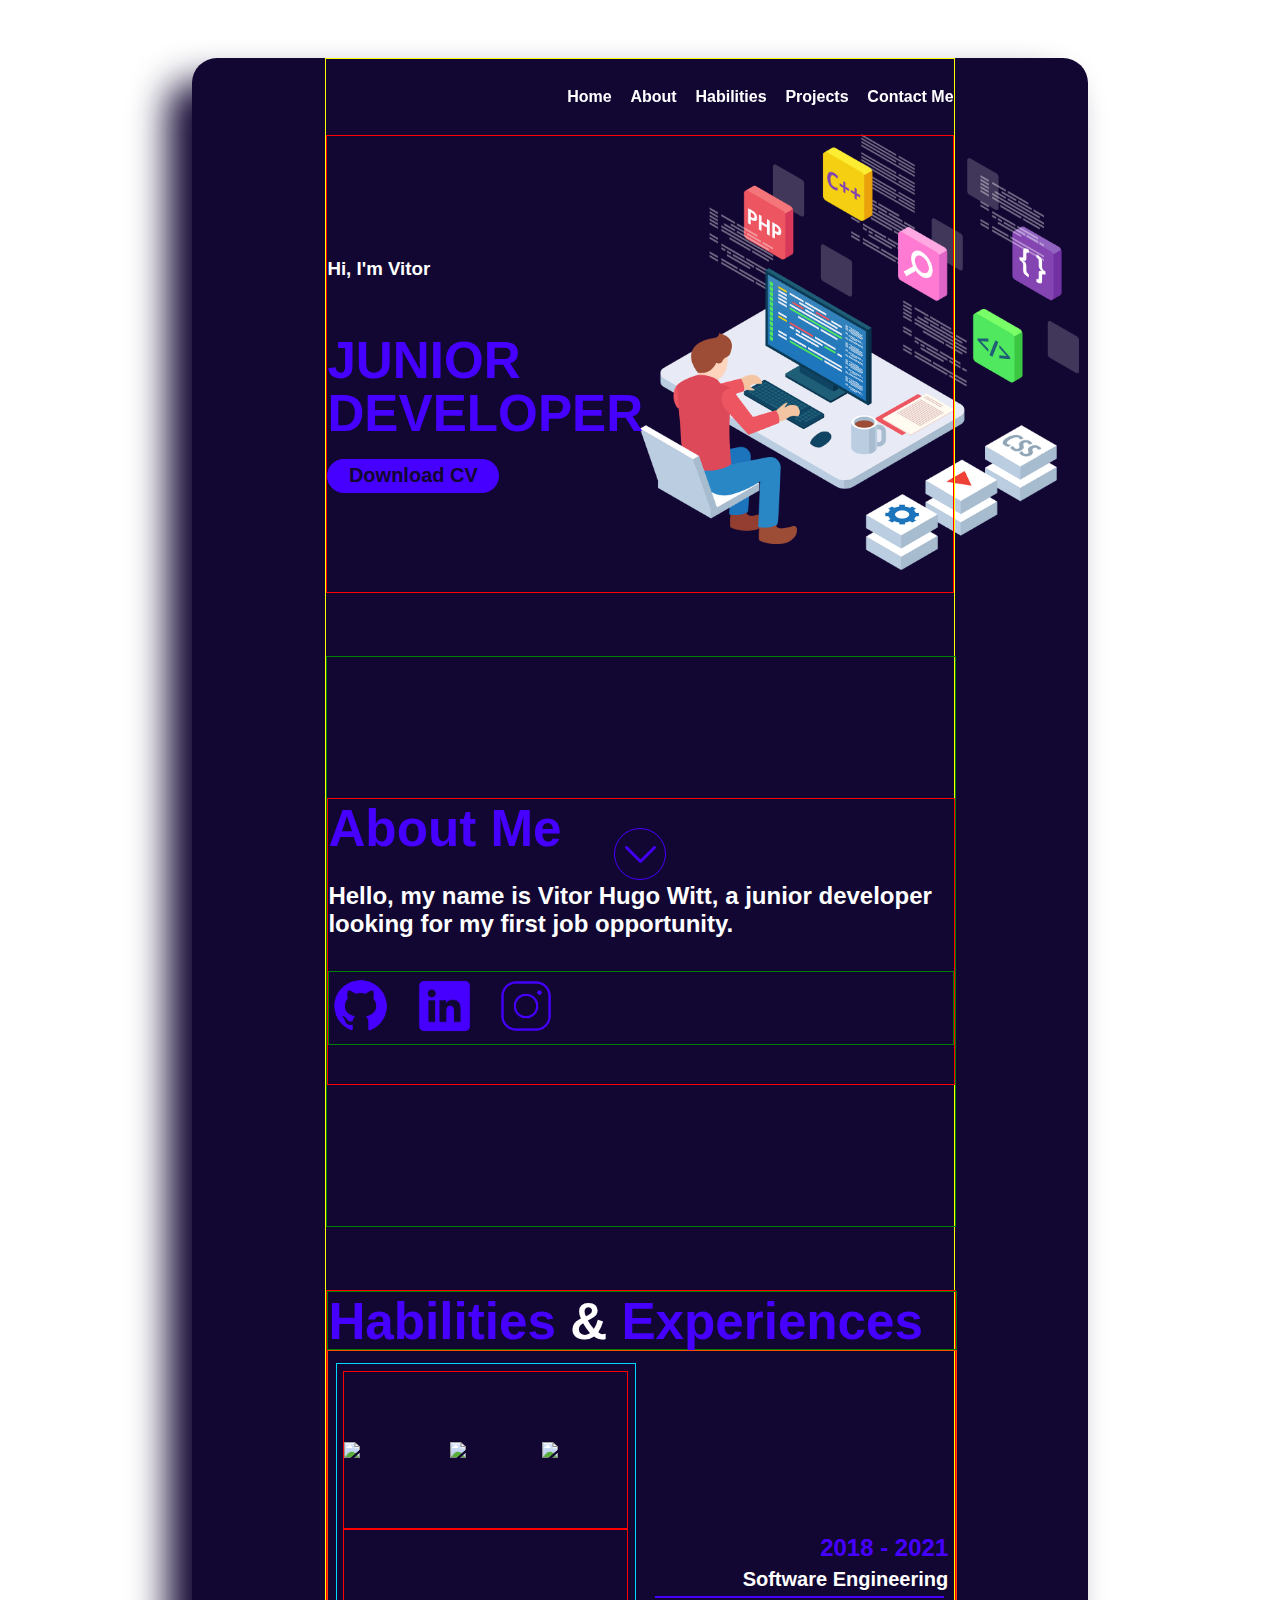
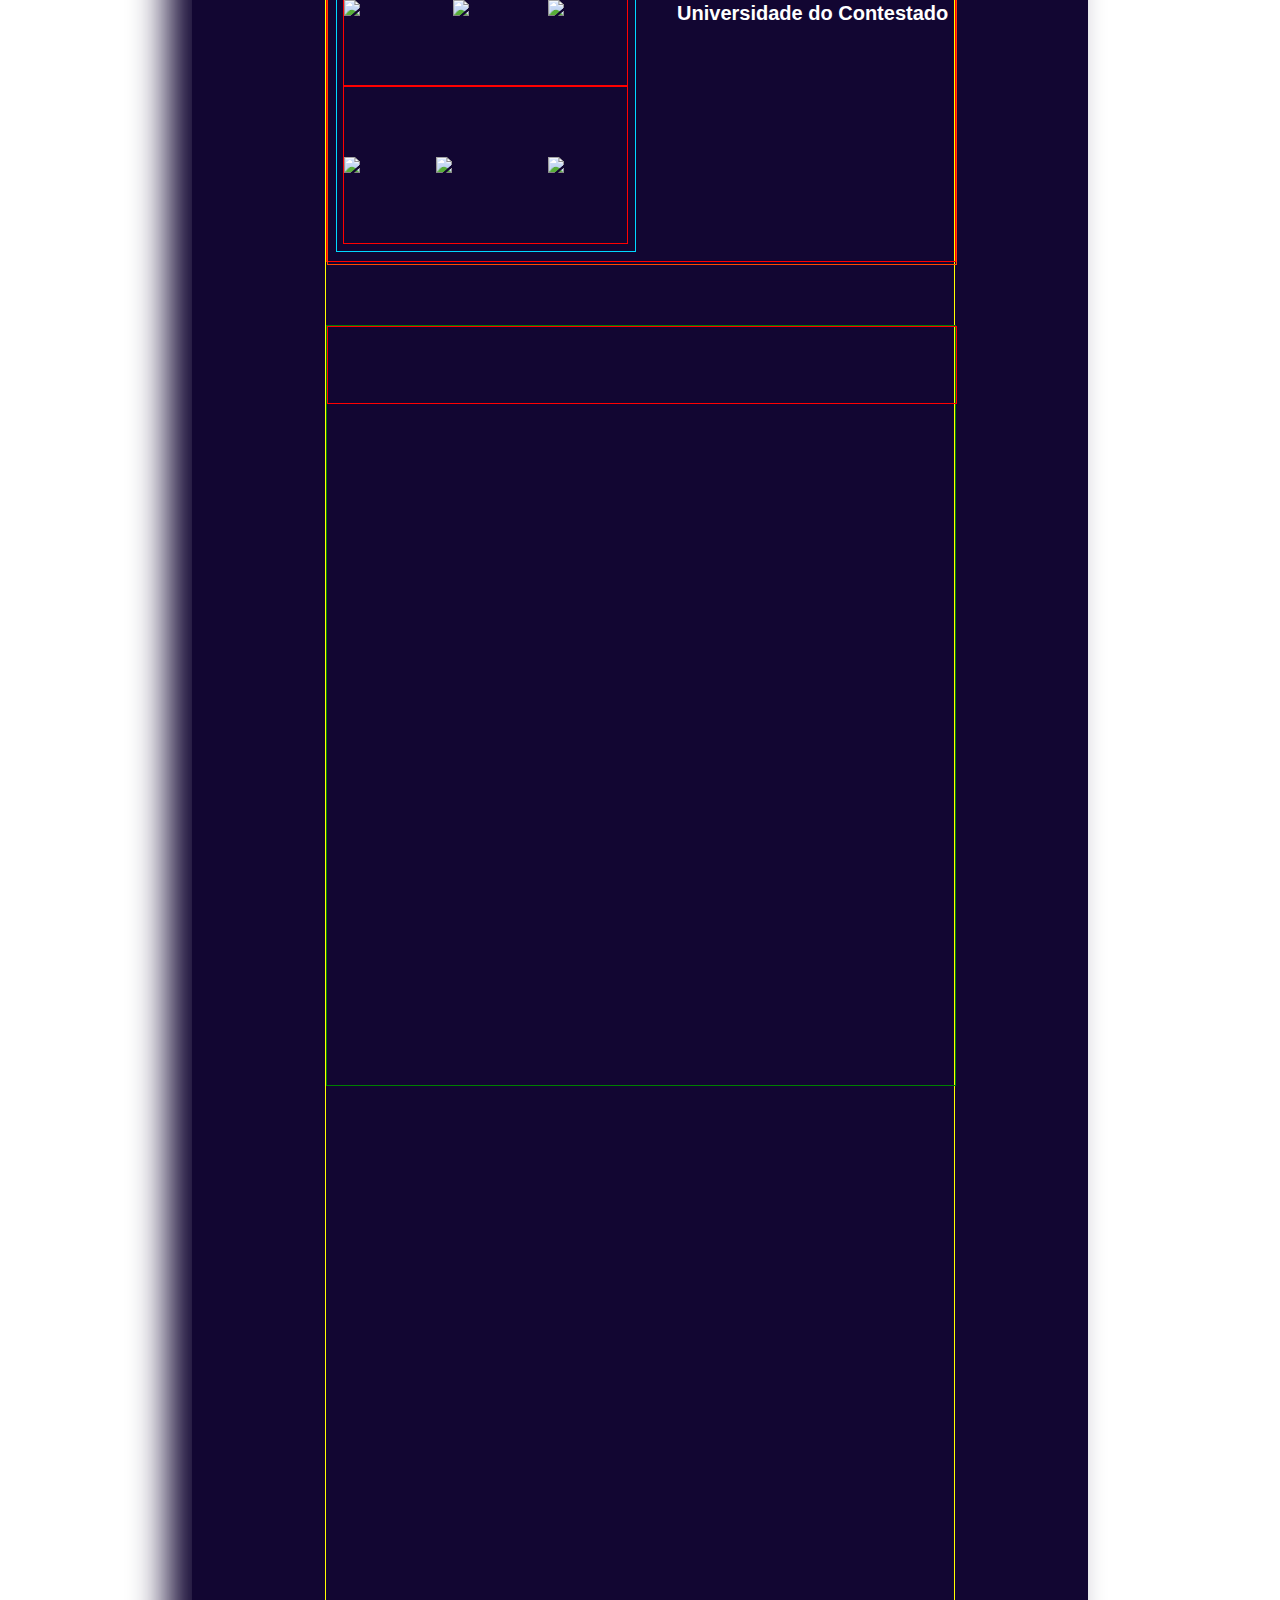
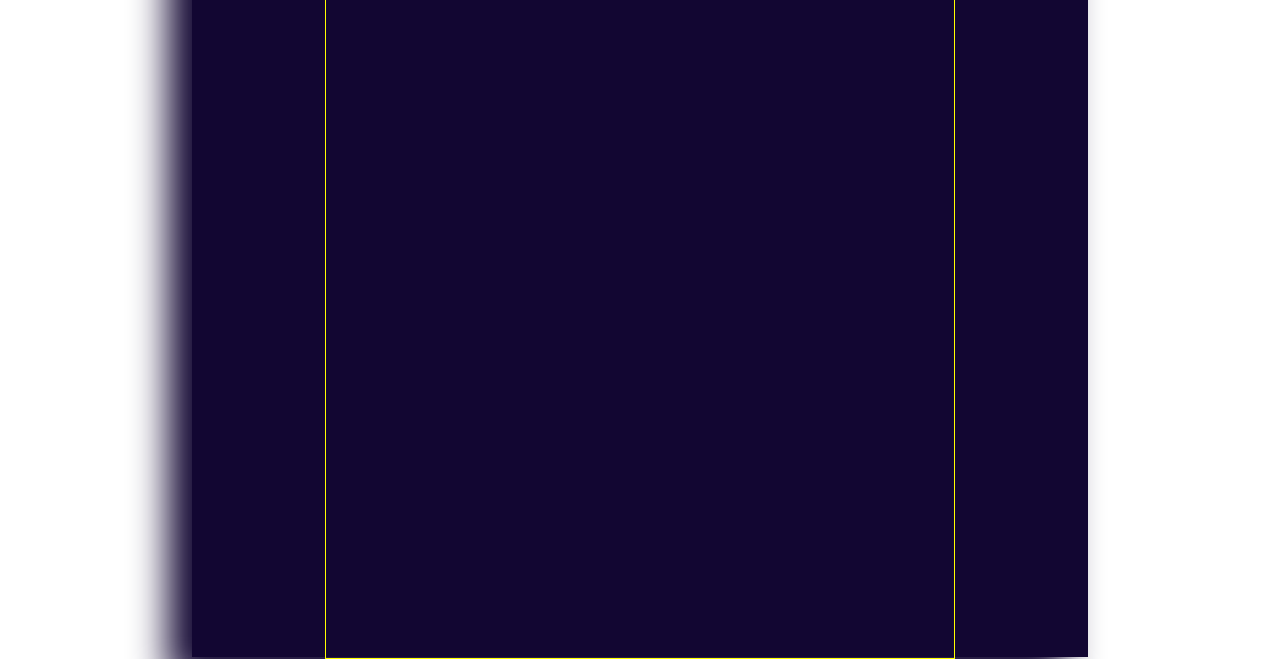
==== index.html @ bdbbf175 "Rename main.html to index.html" ====
<!DOCTYPE html>
<html lang="pt-BR">

<head>
    <meta charset="UTF-8">
    <meta http-equiv="X-UA-Compatible" content="IE=edge">
    <meta name="viewport" content="width=device-width, initial-scale=1.0">
    <link rel="stylesheet" type="text/css" href="style.css">
    <title>Vitor Hugo Witt</title>
</head>

<body>
    <div class="container center b-color">
        <div class="img">
            <img src="images/developer.png" alt="developer image">
        </div>
        <div class="container-alignment b-color">
            <div class="navbar b-color">
                <div class="menu-item center-text b-color">
                    <a href="#">Home</a>
                </div>
                <div class="menu-item b-color">
                    <a href="#">About</a>
                </div>
                <div class="menu-item b-color">
                    <a href="#">Habilities</a>
                </div>
                <div class="menu-item b-color">
                    <a href="#">Projects</a>
                </div>
                <div class="menu-item b-color">
                    <a href="#">Contact Me</a>
                </div>
            </div>
            <div class="container-home  b-color">
                <div class="text-presentation b-color">
                    <div id="container" class="b-color">
                        <h3>Hi, I'm Vitor</h3>
                        <h1 id="first-line">JUNIOR</h1>
                        <h1>DEVELOPER</h1>
                        <div class="button b-color">
                            <input type="button" value="Download CV">
                        </div>
                    </div>
                </div>
            </div>
            <div class="container-about b-color">
                <div class="container-text b-color">
                    <h1>About Me</h1>
                    <p>Hello, my name is Vitor Hugo Witt, a junior developer
                        looking for my first job opportunity.</p>
                    <div class="container-button">
                        <div class="box github">
                            <img src="images/github.png" alt="github icon">
                        </div>
                        <div class="box linkedin">
                            <img src="images/linkedin.png" alt="linkedin icon">
                        </div>
                        <div class="box instagram">
                            <img src="images/ig.png" alt="instagram icon">
                        </div>
                    </div>
                </div>
            </div>
            <div class="container-habilities b-color">
                <div class="container-title b-color">
                    <h1>Habilities <a>&</a> Experiences</h1>
                </div>
                <div class="container-content">
                    <div class="technologies">
                        <div class="line">
                            <img
                                src="https://cdn.jsdelivr.net/gh/devicons/devicon/icons/html5/html5-plain-wordmark.svg" />
                            <img class="image-decrease"
                                src="https://cdn.jsdelivr.net/gh/devicons/devicon/icons/flutter/flutter-original.svg" />
                            <img class="image-increase"
                                src="https://cdn.jsdelivr.net/gh/devicons/devicon/icons/java/java-original-wordmark.svg" />
                        </div>
                        <div class="line">
                            <img
                                src="https://cdn.jsdelivr.net/gh/devicons/devicon/icons/css3/css3-plain-wordmark.svg" />
                            <img class="image-decrease"
                                src="https://cdn.jsdelivr.net/gh/devicons/devicon/icons/dart/dart-original.svg" />
                            <img
                                src="https://cdn.jsdelivr.net/gh/devicons/devicon/icons/postgresql/postgresql-plain-wordmark.svg" />
                        </div>
                        <div class="line">
                            <img class="image-decrease"
                                src="https://cdn.jsdelivr.net/gh/devicons/devicon/icons/javascript/javascript-plain.svg" />

                            <img class="image-increase"
                                src="https://cdn.jsdelivr.net/gh/devicons/devicon/icons/php/php-plain.svg" />
                            <img
                                src="https://cdn.jsdelivr.net/gh/devicons/devicon/icons/firebase/firebase-plain-wordmark.svg" />
                        </div>
                    </div>
                    <div class="experiences">
                        <div class="line">
                            <p class="date">
                                2018 - 2021
                            </p>
                            <p>
                                Software Engineering
                            </p>
                            <div class="line-separation">
                            </div>
                            <p>
                                Universidade do Contestado
                            </p>
                        </div>
                    </div>
                </div>
            </div>
            <div class="container-projects b-color">
                <div class="container-title b-color">
                    
                </div>
            </div>
            <div class="container-contact"></div>
        </div>
    </div>
    <div class="button-scroll center">
        <img src="images/arrow.png" alt="arrow down">
    </div>
</body>

</html>
---- style.css ----
* {
    background-color: #ffffff;
    font-family: 'Inter', sans-serif;
}

.b-color {
    background-color: transparent;
}

.center {
    left: 50%;
    transform: translateX(-50%);
}

.container {
    display: flex;
    justify-content: center;
    position: absolute;
    width: 70%;
    height: 3799px;
    margin-top: 50px;
    background-color: #120632;
    box-shadow: -24px 24px 37px #120632;
    border-radius: 25px 25px 0px 0px;
}

.container-alignment {
    border: 1px solid yellow;
    position: absolute;
    width: 70%;
    height: 3799px;
    display: flex;
    flex-direction: column;

}

.container .img img {
    width: 49%;
    height: auto;
    background: transparent;
    position: absolute;
    top: 2%;
    left: 50%;
}


/* Navbar Section ---------------------------------------------*/

.navbar {
    display: flex;
    justify-content: end;
    width: 100%;
    height: 2%;
    position: sticky;
    top: 0;
    gap: 3%;
}

.menu-item {
    height: 100%;
    display: flex;
    justify-content: center;
    align-items: center;
}

.menu-item:hover {
    font-size: 110%;
    text-shadow: 1px 6px 18px #4600FF;
}

a {
    color: #ffffff;
    background-color: transparent;
    text-decoration: none;
    font-weight: bold;
    font-size: 100%;
}


/* Button Scroll --------------------------------------------- */

.button-scroll {
    border: 1px solid #4600FF;
    width: 100%;
    height: 10%;
    background-color: transparent;
    bottom: 0;
    position: fixed;
    height: 50px;
    width: 50px;
    border-radius: 50%;
    display: flex;
    justify-content: center;
    margin-bottom: 20px;
    align-items: center;
}

.button-scroll img {
    width: 70%;
    height: 70%;
    background-color: transparent;
}

.button-scroll:hover {
    /*Develope*/
}


/* Home Section ----------------------------------------------*/

.container-home {
    border: 1px solid red;
    height: 12%;
    top: 2.5%;
}

.container-home .text-presentation {
    display: flex;
    justify-content: left;
    align-items: center;
    width: 50%;
    height: 100%;
    top: 50%;
}

.container-home #container {
    width: 100%;
    height: 50%;
}

.container-home h3 {
    background-color: #120632;
    color: #ffffff;
    line-height: 0%;
    margin-bottom: 20%;
}

.container-home h1 {
    background-color: #120632;
    color: #4600FF;
    font-size: 320%;
    margin: 0;
    font-weight: 750;
}

.container-home #first-line {
    margin-bottom: -2%;
}

.container-home .button {
    display: flex;
    justify-content: center;
    border: #fff;
    width: 55%;
    height: 15%;
    margin-top: 5%;

}

.container-home .button input {
    width: 190%;
}

.container-home input {
    background-color: #4600FF;
    color: #120632;
    border-radius: 30px;
    border: none;
    font-weight: 700;
    font-size: 20px;
}


/* About Me Section ---------------------------------------------- */

.container-about {
    background-color: transparent;
    border: 1px solid green;
    width: 100%;
    height: 15%;
    margin-top: 10%;
    display: flex;
    align-items: center;
}

.container-about .container-text {
    border: 1px solid rgb(255, 0, 0);
    width: 100%;
    height: 50%;
    display: flex;
    flex-direction: column;
}

.container-about h1 {
    background-color: #120632;
    color: #4600FF;
    font-size: 320%;
    margin: 0;
    font-weight: 750;
}

.container-about p {
    background-color: transparent;
    color: #ffffff;
    margin-bottom: 2%;
    font-size: 24px;
    font-weight: bold;
}

.container-about .container-button {
    display: flex;
    flex-direction: row;
    align-items: center;
    background: transparent;
    gap: 3%;
    margin-top: 20px;
    border: 1px solid green;
}

.container-about .box {
    width: 10%;
    background: transparent;
}

.container-about .container-button .linkedin {
    width: 11%;
}

.container-about .container-button .instagram {
    width: 9%;
}

.container-about img {
    width: 100%;
    height: auto;
    background: transparent;
}


/* Habilites Section ----------------------------------------- */

.container-habilities {
    border: 1px solid red;
    width: 100%;
    height: 15%;
    margin-top: 10%;
}

.container-habilities .container-title {
    border: 1px solid green;
    width: 100%;
    height: 10%;
}

.container-habilities .container-title h1 {
    background: transparent;
    color: #4600FF;
    font-size: 320%;
    margin: 0;
}

.container-habilities .container-title h1 a {
    color: #fff;
}

.container-habilities .container-content {
    display: flex;
    justify-content: space-around;
    align-items: center;
    width: 100%;
    height: 90%;
    background: transparent;
    border: 1px solid #ff4800;
}

.container-habilities .technologies {
    border: 1px solid rgb(0, 217, 255);
    width: 47.5%;
    height: 95%;
    background: transparent;
    display: flex;
    flex-direction: column;
    justify-content: center;
    align-items: center;
}

.container-habilities .technologies .line {
    border: 1px solid red;
    display: flex;
    justify-content: space-between;
    align-items: center;
    background: transparent;
    width: 95%;
    height: 32%;
}

.container-habilities .technologies .line img {
    width: 28%;
    background: transparent;
}

.container-habilities .technologies .line .image-decrease {
    width: 23%;
}

.container-habilities .technologies .line .image-increase {
    width: 30%;
}

.container-habilities .experiences {
    display: flex;
    justify-content: center;
    width: 47.5%;
    height: 95%;
    background: transparent;
    display: flex;
    justify-content: right;
    align-items: center;

}

.container-habilities .experiences .line {
    background: transparent;
    width: 100%;
    height: 30%;
    margin: 0;
}

.container-habilities .experiences .line p {
    color: #fff;
    background: transparent;
    margin: 0;
    display: flex;
    justify-content: right;
    font-size: 20px;
    font-weight: bold;
}

.container-habilities .experiences .line .date {
    color: #4600FF;
    background: transparent;
    margin: 0;
    font-size: 24px;
    display: flex;
    justify-content: right;
    margin-bottom: 2%;
}

.container-habilities .experiences .line-separation {
    border: 1px solid #4600FF;
    transform: rotate(180deg);
    margin: 1.5%;
}


/* Projects Section -------------------------------------------- */

.container-projects {
    border: 1px solid green;
    width: 100%;
    height: 20%;
    margin-top: 10%;
}

.container-projects .container-title {
    border: 1px solid red;
    width: 100%;
    height: 10%;
}
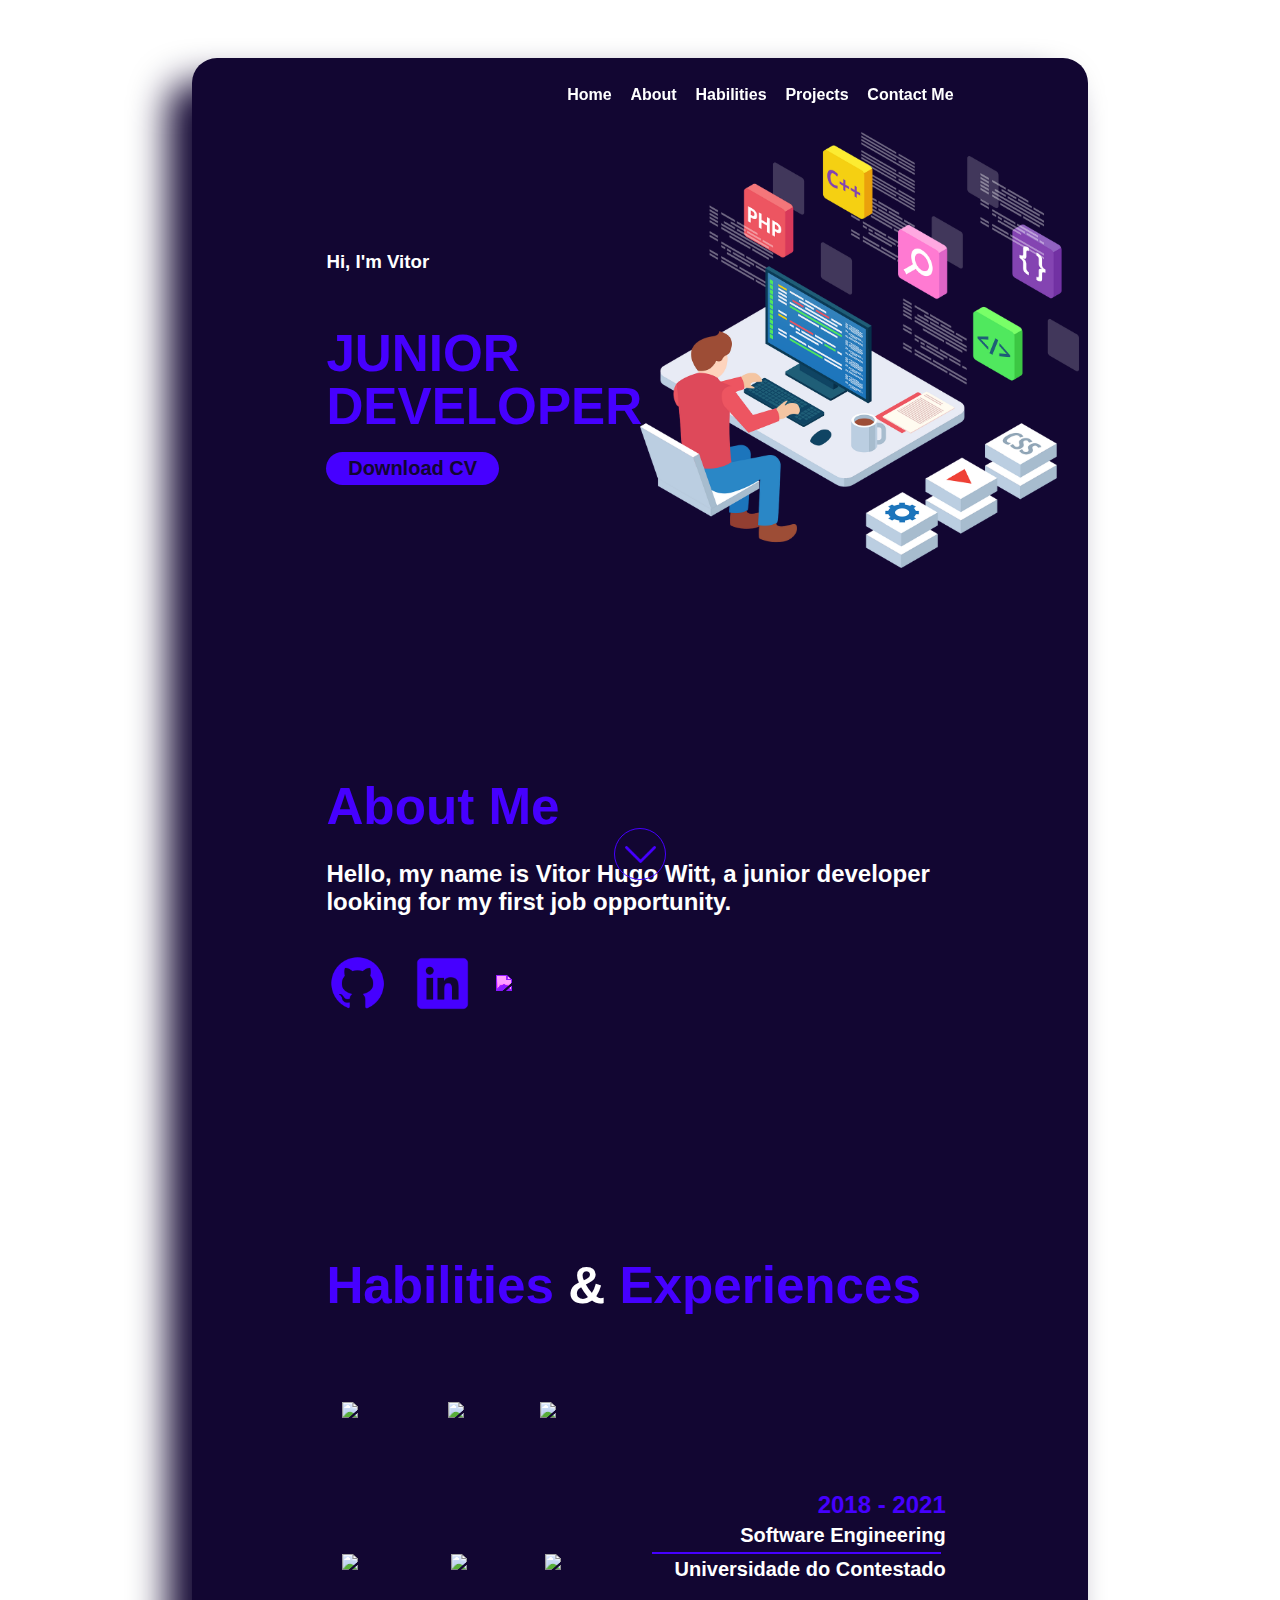
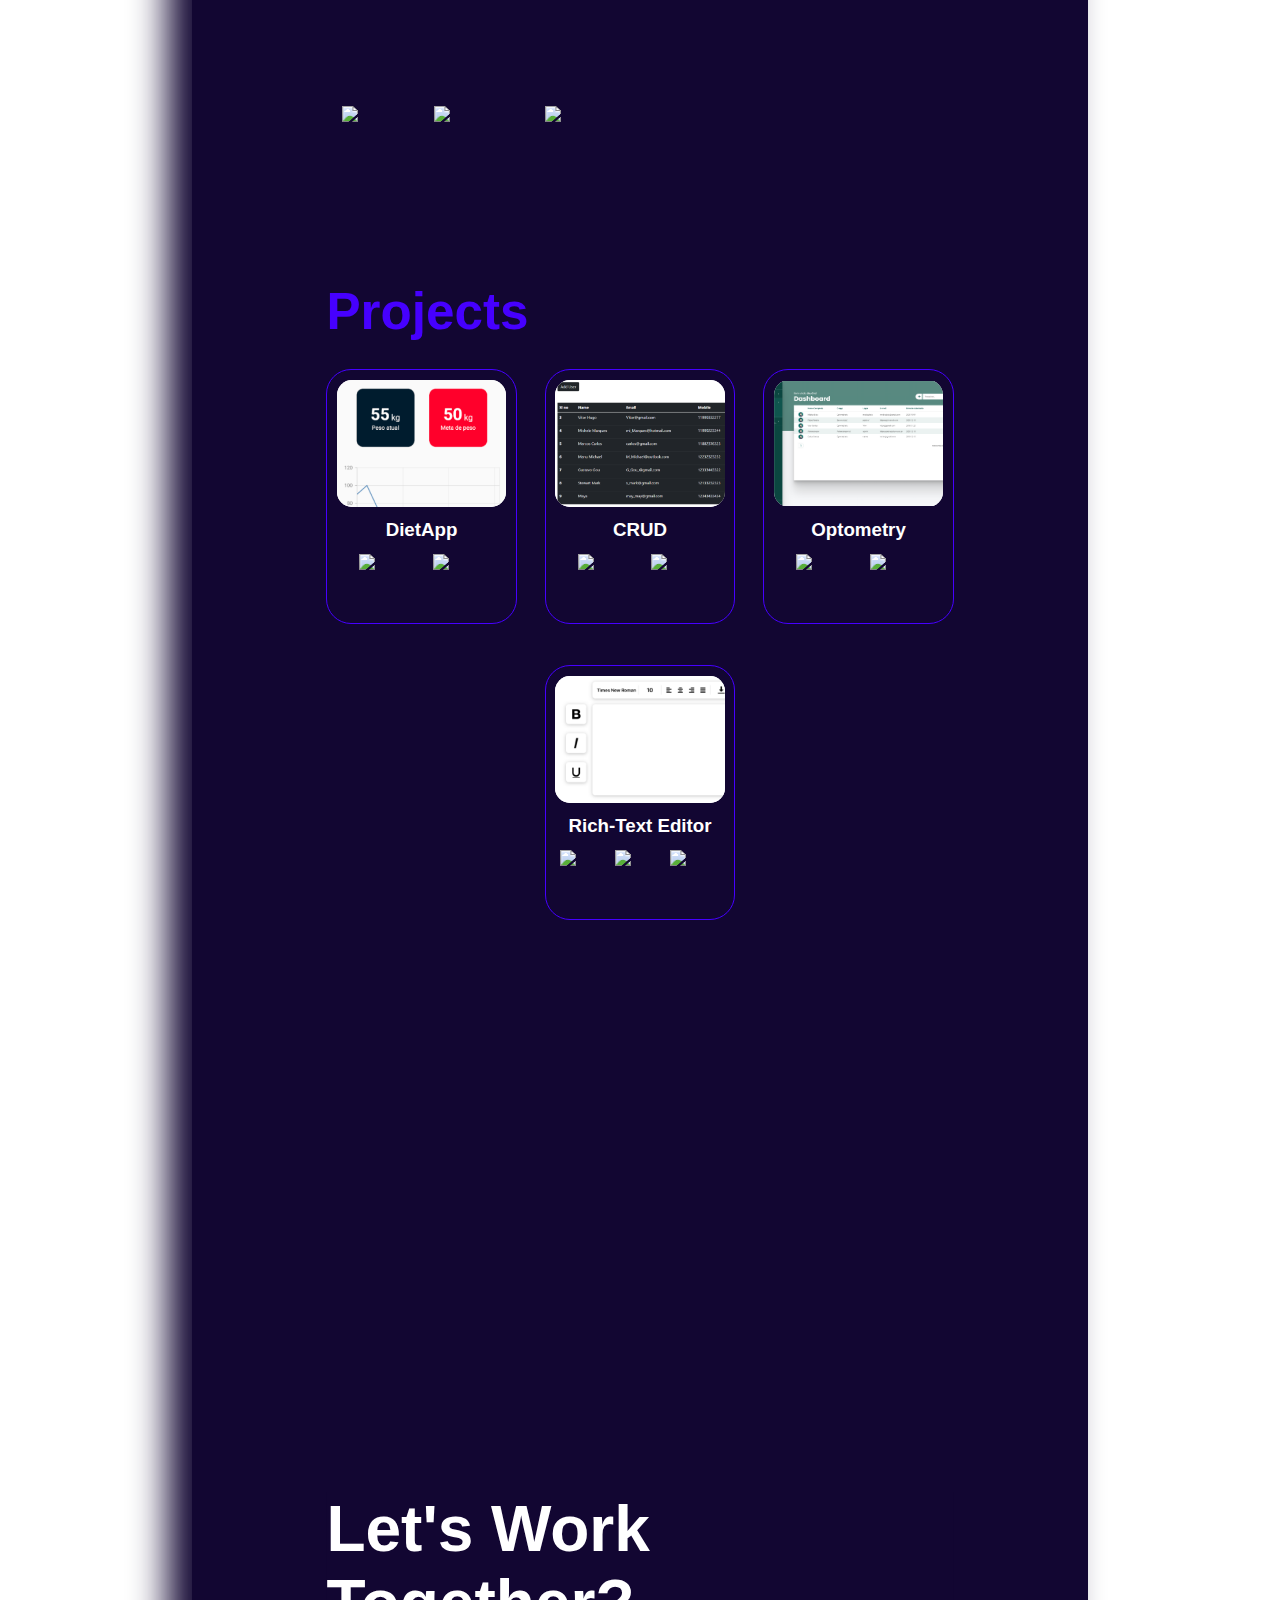
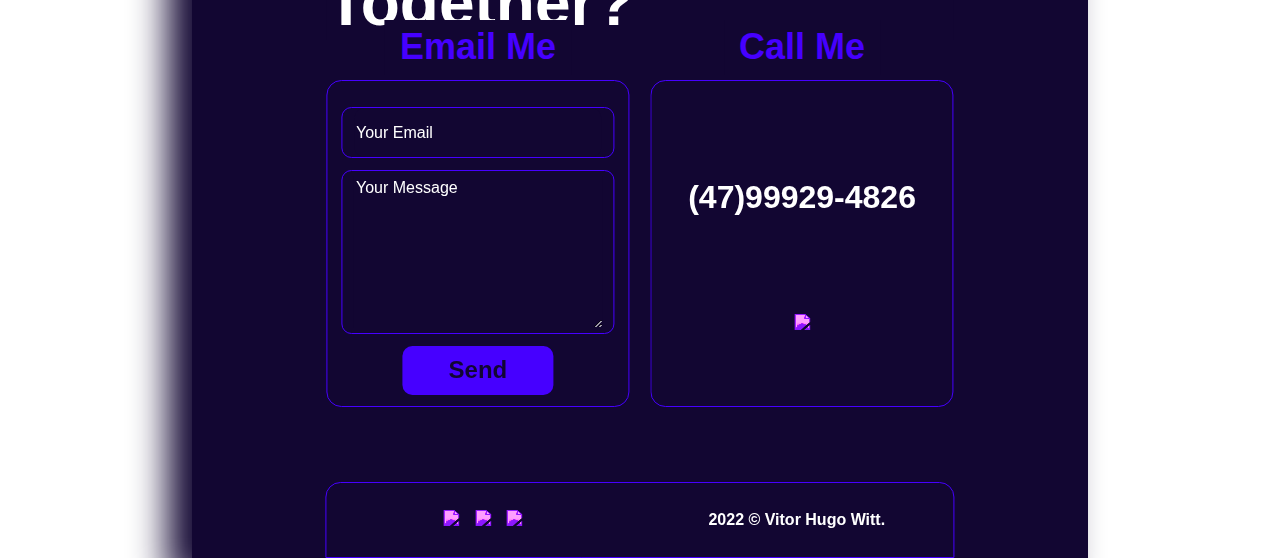
==== commit d7aca08b: "Merge branch 'main' of https://github.com/WittVitorHugo/Portfolio" ====
--- a/index.html
+++ b/index.html
@@ -17,22 +17,22 @@
         <div class="container-alignment b-color">
             <div class="navbar b-color">
                 <div class="menu-item center-text b-color">
-                    <a href="#">Home</a>
-                </div>
-                <div class="menu-item b-color">
-                    <a href="#">About</a>
-                </div>
-                <div class="menu-item b-color">
-                    <a href="#">Habilities</a>
-                </div>
-                <div class="menu-item b-color">
-                    <a href="#">Projects</a>
-                </div>
-                <div class="menu-item b-color">
-                    <a href="#">Contact Me</a>
-                </div>
-            </div>
-            <div class="container-home  b-color">
+                    <a href="#home">Home</a>
+                </div>
+                <div class="menu-item b-color">
+                    <a href="#about">About</a>
+                </div>
+                <div class="menu-item b-color">
+                    <a href="#habilities">Habilities</a>
+                </div>
+                <div class="menu-item b-color">
+                    <a href="#projects">Projects</a>
+                </div>
+                <div class="menu-item b-color">
+                    <a href="#contact">Contact Me</a>
+                </div>
+            </div>
+            <div class="container-home  b-color" id="home">
                 <div class="text-presentation b-color">
                     <div id="container" class="b-color">
                         <h3>Hi, I'm Vitor</h3>
@@ -44,25 +44,31 @@
                     </div>
                 </div>
             </div>
-            <div class="container-about b-color">
+            <div class="container-about b-color" id="about">
                 <div class="container-text b-color">
                     <h1>About Me</h1>
                     <p>Hello, my name is Vitor Hugo Witt, a junior developer
                         looking for my first job opportunity.</p>
                     <div class="container-button">
                         <div class="box github">
-                            <img src="images/github.png" alt="github icon">
+                            <a href="https://github.com/WittVitorHugo">
+                                <img src="images/github.png" alt="github icon">
+                            </a>
                         </div>
                         <div class="box linkedin">
-                            <img src="images/linkedin.png" alt="linkedin icon">
+                            <a href="https://www.linkedin.com/in/vitor-hugo-w-4ba974116/">
+                                <img src="images/linkedin.png" alt="linkedin icon">
+                            </a>
                         </div>
                         <div class="box instagram">
-                            <img src="images/ig.png" alt="instagram icon">
-                        </div>
-                    </div>
-                </div>
-            </div>
-            <div class="container-habilities b-color">
+                            <a href="https://www.instagram.com/vitorhugowitt/">
+                                <img src="https://img.icons8.com/material-outlined/50/000000/instagram-new--v1.png" />
+                            </a>
+                        </div>
+                    </div>
+                </div>
+            </div>
+            <div class="container-habilities b-color" id="habilities">
                 <div class="container-title b-color">
                     <h1>Habilities <a>&</a> Experiences</h1>
                 </div>
@@ -87,7 +93,6 @@
                         <div class="line">
                             <img class="image-decrease"
                                 src="https://cdn.jsdelivr.net/gh/devicons/devicon/icons/javascript/javascript-plain.svg" />
-
                             <img class="image-increase"
                                 src="https://cdn.jsdelivr.net/gh/devicons/devicon/icons/php/php-plain.svg" />
                             <img
@@ -111,12 +116,121 @@
                     </div>
                 </div>
             </div>
-            <div class="container-projects b-color">
+            <div class="container-projects b-color" id="projects">
                 <div class="container-title b-color">
-                    
-                </div>
-            </div>
-            <div class="container-contact"></div>
+                    <h1>Projects</h1>
+                </div>
+                <div class="content b-color">
+                    <div class="line b-color">
+                        <div class="box b-color">
+                            <div class="image b-color">
+                                <img src="images/screen-dietapp.png" alt="screen dietapp">
+                            </div>
+                            <div class="title b-color">
+                                <h3>DietApp</h3>
+                            </div>
+                            <div class="technologies b-color">
+                                <img
+                                    src="https://cdn.jsdelivr.net/gh/devicons/devicon/icons/flutter/flutter-original.svg" />
+                                <img
+                                    src="https://cdn.jsdelivr.net/gh/devicons/devicon/icons/firebase/firebase-plain-wordmark.svg" />
+                            </div>
+                        </div>
+                        <div class="box b-color">
+                            <div class="image b-color correction">
+                                <img src="images/screen-crud.png" alt="screen crud">
+                            </div>
+                            <div class="title b-color">
+                                <h3>CRUD</h3>
+                            </div>
+                            <div class="technologies b-color">
+                                <img class="image-increase"
+                                    src="https://cdn.jsdelivr.net/gh/devicons/devicon/icons/php/php-plain.svg" />
+                                <img
+                                    src="https://cdn.jsdelivr.net/gh/devicons/devicon/icons/postgresql/postgresql-plain-wordmark.svg" />
+                            </div>
+                        </div>
+                        <div class="box b-color">
+                            <div class="image b-color">
+                                <img src="images/screen-opto.png" alt="screen optometry">
+                            </div>
+                            <div class="title b-color">
+                                <h3>Optometry</h3>
+                            </div>
+                            <div class="technologies b-color">
+                                <img
+                                    src="https://cdn.jsdelivr.net/gh/devicons/devicon/icons/react/react-original-wordmark.svg" />
+                                <img
+                                    src="https://cdn.jsdelivr.net/gh/devicons/devicon/icons/firebase/firebase-plain-wordmark.svg" />
+                            </div>
+                        </div>
+                    </div>
+                    <div class="line b-color centered">
+                        <div class="box b-color">
+                            <div class="image b-color correction">
+                                <img src="images/screen-editor.png" alt="screen editor">
+                            </div>
+                            <div class="title b-color">
+                                <h3>Rich-Text Editor</h3>
+                            </div>
+                            <div class="technologies b-color">
+                                <img
+                                    src="https://cdn.jsdelivr.net/gh/devicons/devicon/icons/html5/html5-plain-wordmark.svg" />
+                                <img
+                                    src="https://cdn.jsdelivr.net/gh/devicons/devicon/icons/css3/css3-plain-wordmark.svg" />
+                                <img class="image-decrease"
+                                    src="https://cdn.jsdelivr.net/gh/devicons/devicon/icons/javascript/javascript-plain.svg" />
+                            </div>
+                        </div>
+                    </div>
+                </div>
+            </div>
+            <div class="container-contact center" id="contact">
+                <div class="title">
+                    <h1>Let's Work Together?</h1>
+                </div>
+                <div class="content b-color">
+                    <div class="box b-color">
+                        <div class="title">
+                            <h2>Email Me</h2>
+                        </div>
+                        <div class="input-email b-color">
+                            <input type="text" placeholder="Your Email">
+                        </div>
+                        <div class="input-message b-color">
+                            <textarea name="message" placeholder="Your Message"></textarea>
+                        </div>
+                        <div class="btn-send b-color">
+                            <input type="button" value="Send">
+                        </div>
+                    </div>
+                    <div class="box b-color">
+                        <div class="title">
+                            <h2>Call Me</h2>
+                        </div>
+                        <h2>(47)99929-4826</h2>
+                        <a href="https://api.whatsapp.com/send?phone=5547999294826">
+                            <img src="https://img.icons8.com/material-outlined/96/000000/whatsapp--v1.png"/>
+                        </a>
+                    </div>
+                </div>
+            </div>
+            <div class="container-footer center b-color">
+                <div class="links b-color">
+                    <a href="https://github.com/WittVitorHugo">
+                        <img src="https://img.icons8.com/material-outlined/48/000000/github.png" />
+                    </a>
+                    <a href="https://www.linkedin.com/in/vitor-hugo-w-4ba974116/">
+                        <img src="https://img.icons8.com/ios-filled/44/000000/linkedin.png" />
+                    </a>
+                    <a href="https://www.instagram.com/vitorhugowitt/">
+                        <img src="https://img.icons8.com/material-outlined/50/000000/instagram-new--v1.png" />
+                    </a>
+                </div>
+                <div class="text b-color">
+                    <h4>2022 © Vitor Hugo Witt.</h4>
+                </div>
+            </div>
         </div>
     </div>
     <div class="button-scroll center">
--- a/style.css
+++ b/style.css
@@ -17,7 +17,7 @@
     justify-content: center;
     position: absolute;
     width: 70%;
-    height: 3799px;
+    height: 3700px;
     margin-top: 50px;
     background-color: #120632;
     box-shadow: -24px 24px 37px #120632;
@@ -25,10 +25,9 @@
 }
 
 .container-alignment {
-    border: 1px solid yellow;
     position: absolute;
     width: 70%;
-    height: 3799px;
+    height: 3700px;
     display: flex;
     flex-direction: column;
 
@@ -43,6 +42,15 @@
     left: 50%;
 }
 
+h1 {
+    background-color: #120632;
+    color: #4600FF;
+    font-size: 320%;
+    margin: 0;
+    font-weight: 750;
+}
+
+
 
 /* Navbar Section ---------------------------------------------*/
 
@@ -51,7 +59,7 @@
     justify-content: end;
     width: 100%;
     height: 2%;
-    position: sticky;
+    position:sticky;
     top: 0;
     gap: 3%;
 }
@@ -109,7 +117,6 @@
 /* Home Section ----------------------------------------------*/
 
 .container-home {
-    border: 1px solid red;
     height: 12%;
     top: 2.5%;
 }
@@ -175,7 +182,6 @@
 
 .container-about {
     background-color: transparent;
-    border: 1px solid green;
     width: 100%;
     height: 15%;
     margin-top: 10%;
@@ -184,20 +190,12 @@
 }
 
 .container-about .container-text {
-    border: 1px solid rgb(255, 0, 0);
     width: 100%;
     height: 50%;
     display: flex;
     flex-direction: column;
 }
 
-.container-about h1 {
-    background-color: #120632;
-    color: #4600FF;
-    font-size: 320%;
-    margin: 0;
-    font-weight: 750;
-}
 
 .container-about p {
     background-color: transparent;
@@ -214,7 +212,6 @@
     background: transparent;
     gap: 3%;
     margin-top: 20px;
-    border: 1px solid green;
 }
 
 .container-about .box {
@@ -227,7 +224,8 @@
 }
 
 .container-about .container-button .instagram {
-    width: 9%;
+    width: 11%;
+    filter: invert(9%) sepia(100%) saturate(7216%) hue-rotate(262deg) brightness(93%) contrast(128%);
 }
 
 .container-about img {
@@ -240,14 +238,12 @@
 /* Habilites Section ----------------------------------------- */
 
 .container-habilities {
-    border: 1px solid red;
     width: 100%;
     height: 15%;
     margin-top: 10%;
 }
 
 .container-habilities .container-title {
-    border: 1px solid green;
     width: 100%;
     height: 10%;
 }
@@ -270,11 +266,9 @@
     width: 100%;
     height: 90%;
     background: transparent;
-    border: 1px solid #ff4800;
 }
 
 .container-habilities .technologies {
-    border: 1px solid rgb(0, 217, 255);
     width: 47.5%;
     height: 95%;
     background: transparent;
@@ -285,7 +279,6 @@
 }
 
 .container-habilities .technologies .line {
-    border: 1px solid red;
     display: flex;
     justify-content: space-between;
     align-items: center;
@@ -316,7 +309,6 @@
     display: flex;
     justify-content: right;
     align-items: center;
-
 }
 
 .container-habilities .experiences .line {
@@ -353,17 +345,296 @@
 }
 
 
+
 /* Projects Section -------------------------------------------- */
 
 .container-projects {
-    border: 1px solid green;
     width: 100%;
     height: 20%;
     margin-top: 10%;
+    display: flex;
+    flex-direction: column;
+    align-items: center;
 }
 
 .container-projects .container-title {
-    border: 1px solid red;
     width: 100%;
     height: 10%;
+    display: flex;
+    align-items: center;
+}
+
+.container-projects .content {
+    width: 100%;
+    height: 80%;
+    display: flex;
+    flex-direction: column;
+    justify-content: space-around;
+}
+
+.container-projects .content .line {
+    width: 100%;
+    height: 47.5%;
+    display: flex;
+    justify-content: space-between;
+    align-items: center;
+}
+
+.container-projects .content .line .box {
+    border: 1px solid #4600FF;
+    border-radius: 25px;
+    width: 30%;
+    height: 90%;
+    display: flex;
+    flex-direction: column;
+    align-items: center;
+    justify-content: space-around;
+}
+
+.container-projects .content .centered {
+    justify-content: center;
+}
+
+.container-projects .content .line .box .image {
+    width: 90%;
+    height: 50%;
+    margin-top: 5px;
+    display: flex;
+    align-items: center;
+    overflow: hidden;
+    border-radius: 15px;
+}
+
+.container-projects .content .line .box .image img {
+    width: 100%;
+}
+
+.container-projects .content .line .box .correction img {
+    height: 100%;
+    width: auto;
+}
+
+
+.container-projects .content .line .box .title {
+    width: 90%;
+    height: 10%;
+    display: flex;
+    justify-content: center;
+    align-items: center;
+}
+
+.container-projects .content .line .box .title h3 {
+    background: transparent;
+    color: #fff;
+}
+
+.container-projects .content .line .box .technologies {
+    width: 90%;
+    height: 25%;
+    display: flex;
+    justify-content: space-evenly;
+}
+
+.container-projects .content .box .technologies img {
+    width: 30%;
+    background: transparent;
+}
+
+
+
+/* Contact Me ------------------------------------------------- */
+
+.container-contact {
+    width: 70%;
+    height: 15%;
+    position: fixed;
+    bottom: 3%;
+    background: transparent;
+    display: flex;
+    justify-content: space-evenly;
+    flex-direction: column;
+}
+
+.container-contact .title h1 {
+    color: #fff;
+    font-size: 400%;
+}
+
+.container-contact .content {
+    width: 100%;
+    height: 75%;
+    background: transparent;
+    display: flex;
+    flex-direction: row;
+    justify-content: space-between;
+    align-items: center;
+}
+
+.container-contact .content .box {
+    border: 1px solid #4600FF;
+    width: 48%;
+    height: 80%;
+    border-radius: 15px;
+    display: flex;
+    justify-content: space-evenly;
+    flex-direction: column;
+    align-items: center;
+}
+
+.container-contact .content .box .title {
+    width: auto;
+    height: 10%;
+    position: absolute;
+    top: 23%;
+    display: flex;
+    justify-content: center;
+    align-items: center;
+    background-color: #120632;
+}
+
+.container-contact .content .box .title h2 {
+    background: transparent;
+    color: #4600FF;
+    font-size: 225%;
+    margin: 0;
+    margin-left: 15px;
+    margin-right: 15px;
+}
+
+.container-contact .content .box .input-email {
+    border: 1px solid #4600FF;
+    width: 90%;
+    height: 15%;
+    display: flex;
+    justify-content: center;
+    border-radius: 10px;
+    margin-top: 15px;
+}
+
+.container-contact .content .box .input-email input {
+    background: #120632;
+    border: none;
+    color: #fff;
+    width: 90%;
+    border-radius: 10px;
+    font-size: medium;
+}
+
+.container-contact .content .box .input-email input:focus {
+    outline-style: none;
+    box-shadow: none;
+    border-color: transparent;
+}
+
+.container-contact .content .box .input-message {
+    border: 1px solid #4600FF;
+    width: 90%;
+    height: 50%;
+    display: flex;
+    justify-content: center;
+    align-items: center;
+    border-radius: 10px;
+}
+
+.container-contact .content .box .input-message textarea {
+    background: #120632;
+    color: #fff;
+    width: 90%;
+    height: 90%;
+    border: none;
+    padding: 1%;
+    font-size: medium;
+}
+
+.container-contact .content .box .input-message textarea:focus {
+    outline-style: none;
+    box-shadow: none;
+    border-color: transparent;
+}
+
+::placeholder {
+    /* Chrome, Firefox, Opera, Safari 10.1+ */
+    color: white;
+    opacity: 1;
+    /* Firefox */
+}
+
+:-ms-input-placeholder {
+    /* Internet Explorer 10-11 */
+    color: white;
+}
+
+::-ms-input-placeholder {
+    /* Microsoft Edge */
+    color: white;
+}
+
+.container-contact .content .box .btn-send {
+    width: 50%;
+    height: 15%;
+}
+
+.container-contact .content .box .btn-send input {
+    width: 100%;
+    height: 100%;
+    font-size: 150%;
+    border-radius: 10px;
+    background: transparent;
+    border: none;
+    color: #120632;
+    background-color: #4600FF;
+    font-weight: 750;
+}
+
+.container-contact .content .box h2 {
+    color: #fff;
+    background-color: transparent;
+    font-size: 200%;
+}
+
+.container-contact .content .box img {
+    background-color: transparent;
+    font-size: 200%;
+    filter: invert(9%) sepia(100%) saturate(7216%) hue-rotate(262deg) brightness(93%) contrast(128%);
+}
+
+
+/* Footer ------------------------------------------------- */
+
+.container-footer {
+    border: 1px solid #4600FF;
+    position: fixed;
+    bottom: 0%;
+    width: 70%;
+    height: 2%;
+    border-radius: 15px 15px 0px 0px;
+    display: flex;
+    flex-direction: row;
+}
+
+.container-footer .links {
+    width: 50%;
+    height: 100%;
+    display: flex;
+    justify-content: center;
+    align-items: center;
+    gap: 5%;
+}
+
+.container-footer .links img {
+    background: transparent;
+    filter: invert(9%) sepia(100%) saturate(7216%) hue-rotate(262deg) brightness(93%) contrast(128%);
+}
+
+.container-footer .text {
+    width: 50%;
+    height: 100%;
+    display: flex;
+    justify-content: center;
+    align-items: center;
+}
+
+.container-footer .text h4 {
+    background: transparent;
+    color: #ffffff;
 }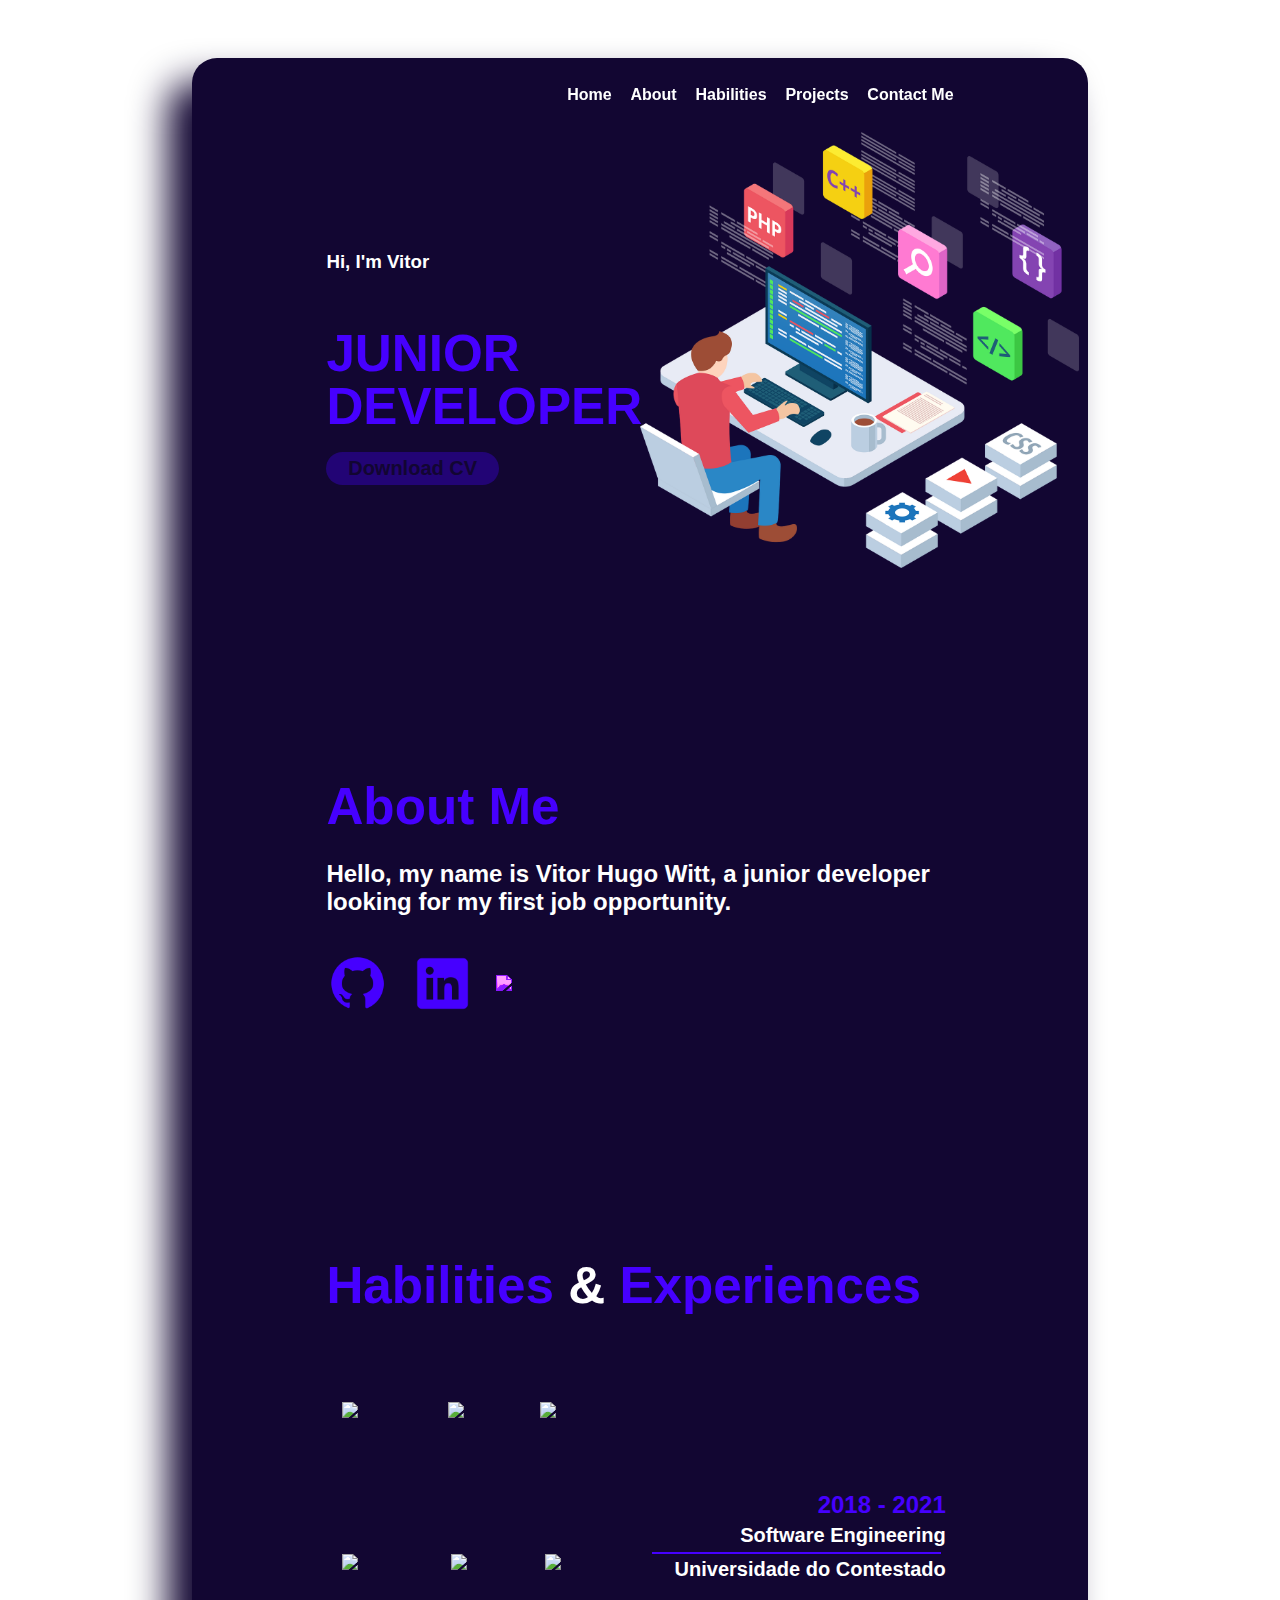
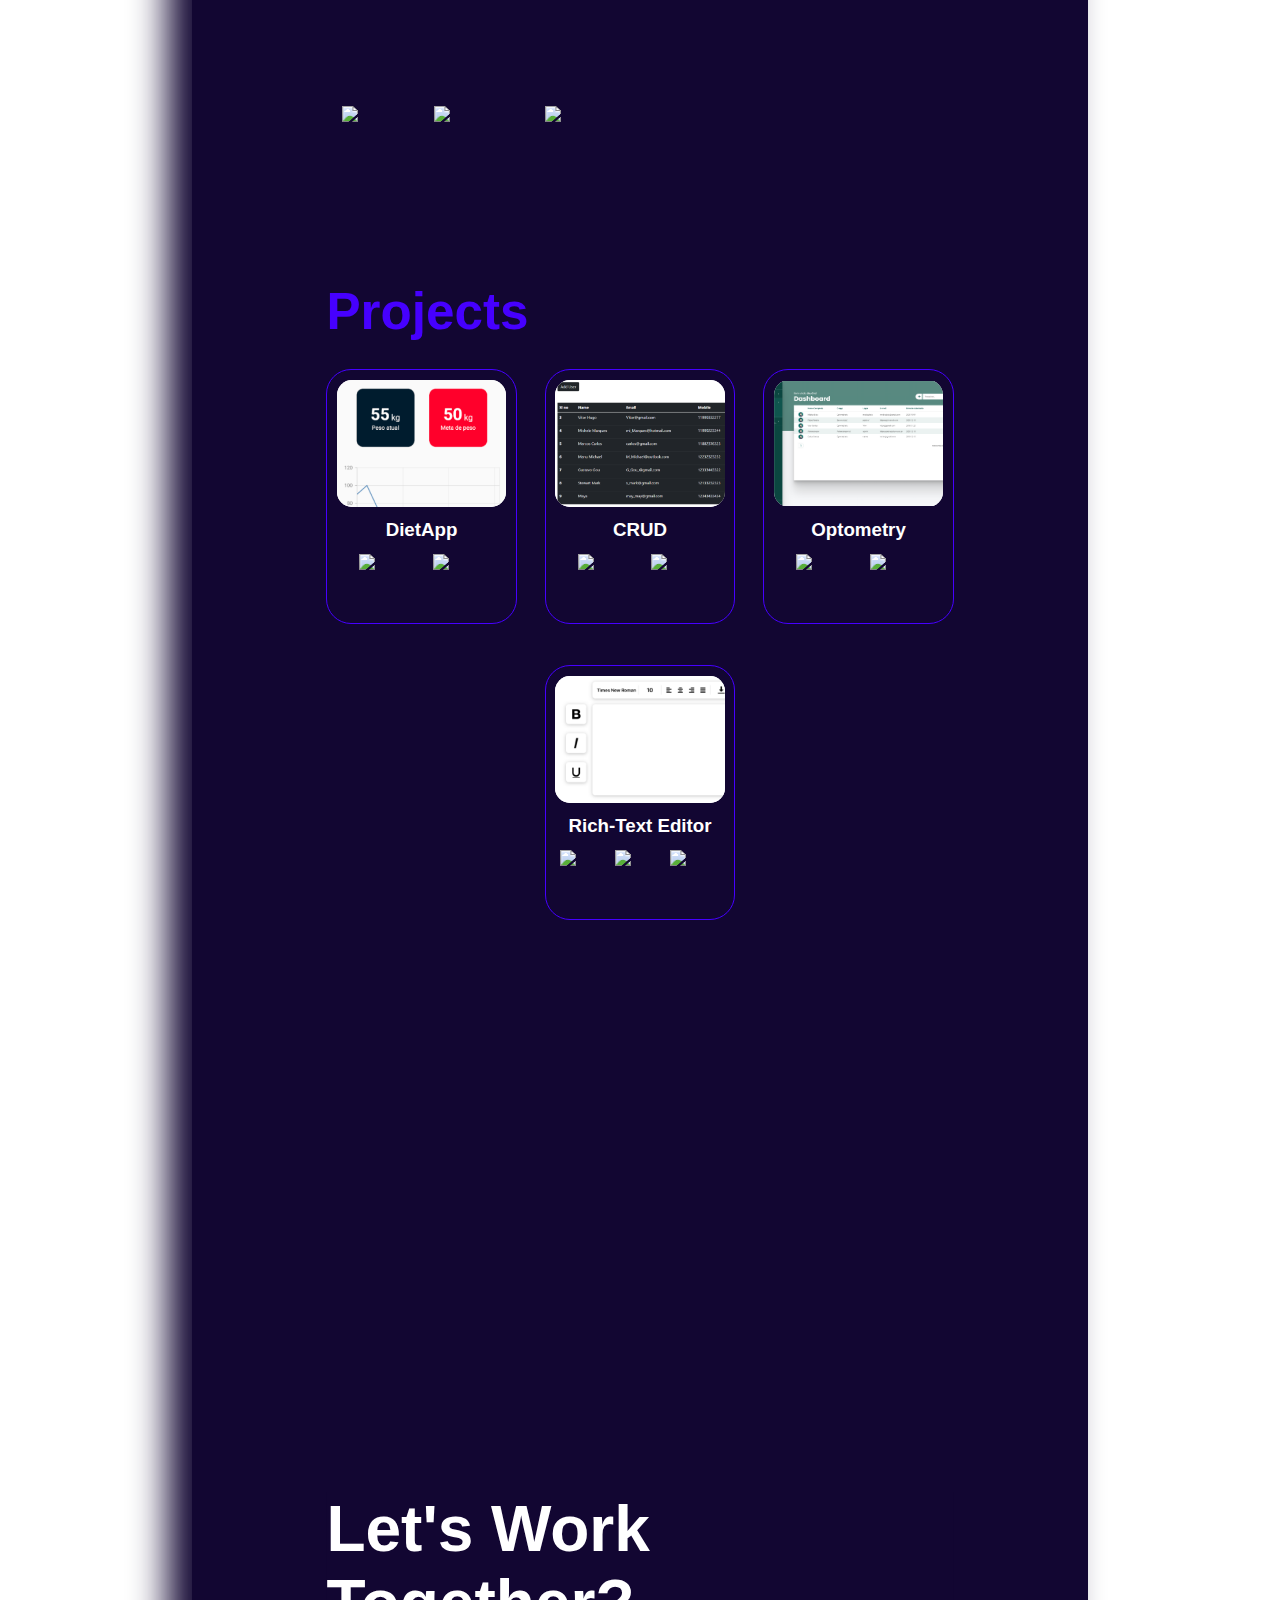
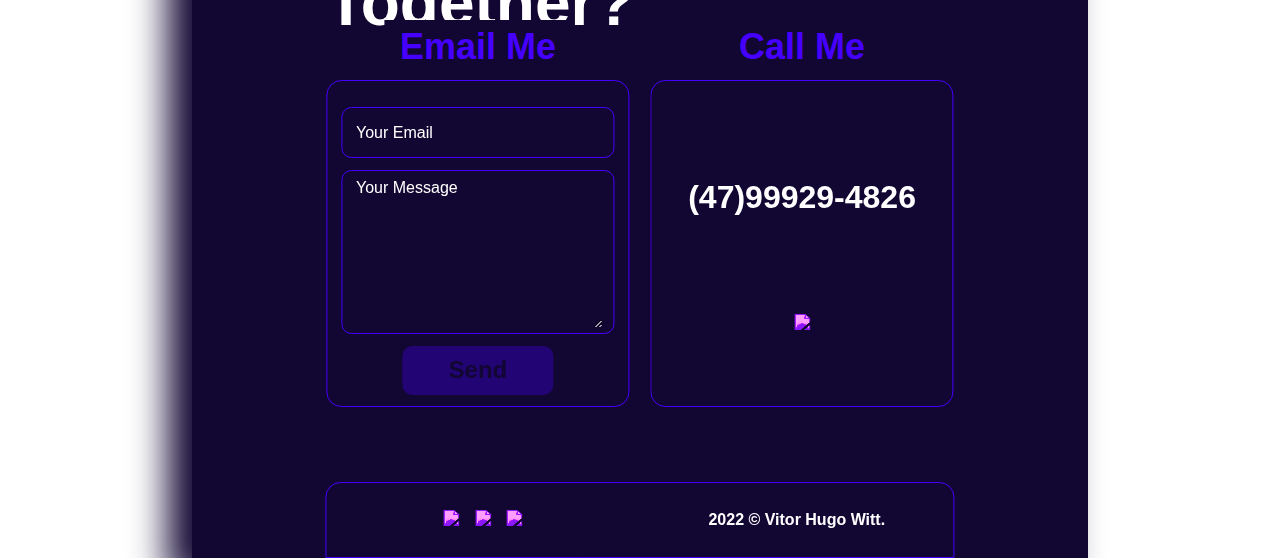
==== commit 91334dee: "ATUALIZADO" ====
--- a/index.html
+++ b/index.html
@@ -39,7 +39,7 @@
                         <h1 id="first-line">JUNIOR</h1>
                         <h1>DEVELOPER</h1>
                         <div class="button b-color">
-                            <input type="button" value="Download CV">
+                            <input type="button" value="Download CV" disabled>
                         </div>
                     </div>
                 </div>
@@ -201,7 +201,7 @@
                             <textarea name="message" placeholder="Your Message"></textarea>
                         </div>
                         <div class="btn-send b-color">
-                            <input type="button" value="Send">
+                            <input type="button" value="Send" disabled>
                         </div>
                     </div>
                     <div class="box b-color">
@@ -210,7 +210,7 @@
                         </div>
                         <h2>(47)99929-4826</h2>
                         <a href="https://api.whatsapp.com/send?phone=5547999294826">
-                            <img src="https://img.icons8.com/material-outlined/96/000000/whatsapp--v1.png"/>
+                            <img src="https://img.icons8.com/material-outlined/96/000000/whatsapp--v1.png" />
                         </a>
                     </div>
                 </div>
@@ -233,9 +233,6 @@
             </div>
         </div>
     </div>
-    <div class="button-scroll center">
-        <img src="images/arrow.png" alt="arrow down">
-    </div>
 </body>
 
-</html>
+</html>--- a/style.css
+++ b/style.css
@@ -1,6 +1,14 @@
 * {
     background-color: #ffffff;
     font-family: 'Inter', sans-serif;
+}
+
+input:disabled {
+    background: #4400ff54;
+}
+
+html {
+    scroll-behavior: smooth;
 }
 
 .b-color {
@@ -59,7 +67,7 @@
     justify-content: end;
     width: 100%;
     height: 2%;
-    position:sticky;
+    position: sticky;
     top: 0;
     gap: 3%;
 }
@@ -85,34 +93,6 @@
 }
 
 
-/* Button Scroll --------------------------------------------- */
-
-.button-scroll {
-    border: 1px solid #4600FF;
-    width: 100%;
-    height: 10%;
-    background-color: transparent;
-    bottom: 0;
-    position: fixed;
-    height: 50px;
-    width: 50px;
-    border-radius: 50%;
-    display: flex;
-    justify-content: center;
-    margin-bottom: 20px;
-    align-items: center;
-}
-
-.button-scroll img {
-    width: 70%;
-    height: 70%;
-    background-color: transparent;
-}
-
-.button-scroll:hover {
-    /*Develope*/
-}
-
 
 /* Home Section ----------------------------------------------*/
 
@@ -166,6 +146,10 @@
 
 .container-home .button input {
     width: 190%;
+}
+
+.container-home input:disabled {
+    background: #4400ff54;
 }
 
 .container-home input {
@@ -586,6 +570,11 @@
     font-weight: 750;
 }
 
+.container-contact .content .box .btn-send input:disabled {
+    background: #4400ff54;
+}
+
+
 .container-contact .content .box h2 {
     color: #fff;
     background-color: transparent;
@@ -597,6 +586,7 @@
     font-size: 200%;
     filter: invert(9%) sepia(100%) saturate(7216%) hue-rotate(262deg) brightness(93%) contrast(128%);
 }
+
 
 
 /* Footer ------------------------------------------------- */
@@ -637,4 +627,6 @@
 .container-footer .text h4 {
     background: transparent;
     color: #ffffff;
-}+}
+
+/* ------------------- */